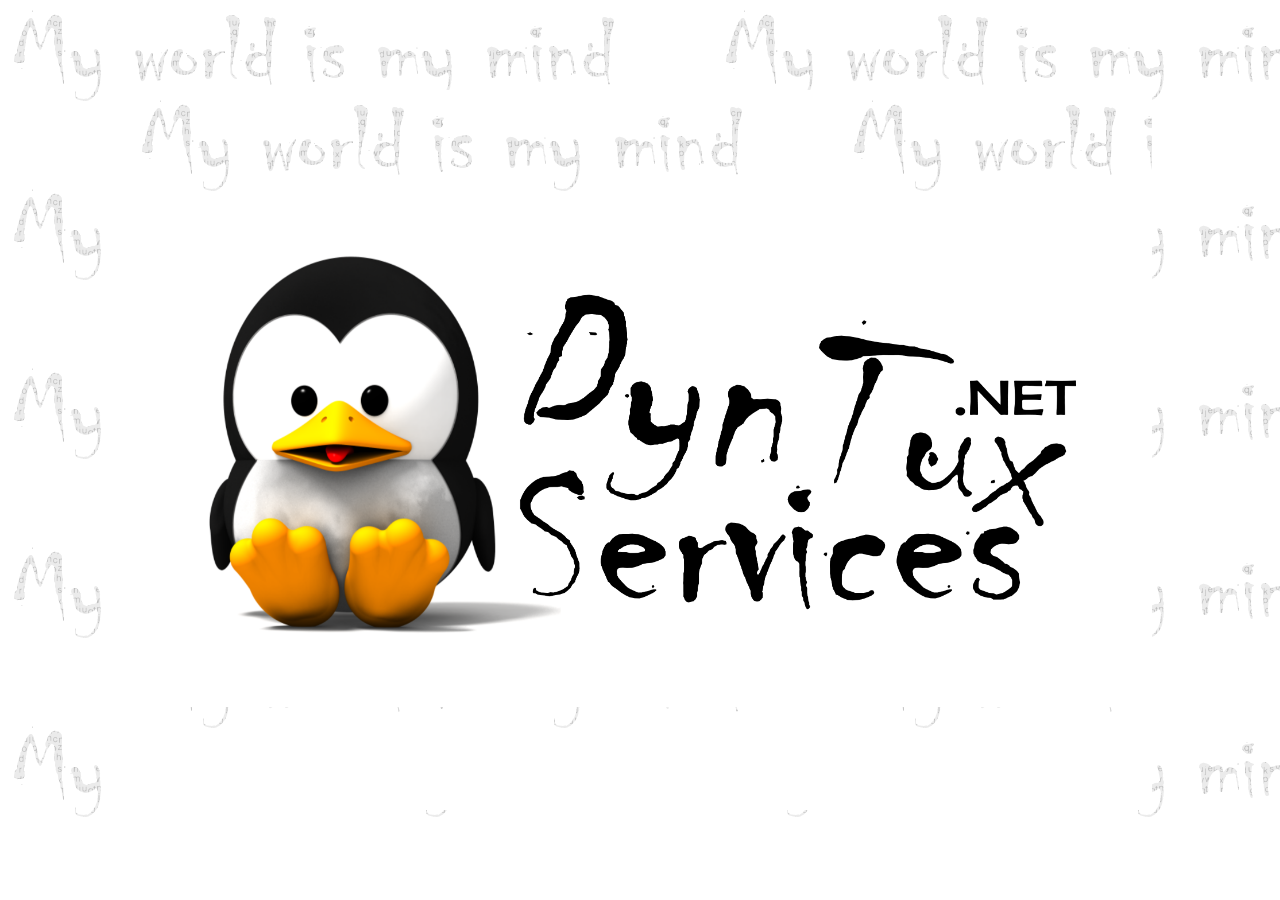
==== index.html @ 8a9038a9 "deploy: 963d198b3072fd26db80752685d9565d254929dc" ====
<!doctype html><html lang=en-us>
<head>
<meta name=generator content="Hugo 0.87.0">
<meta charset=utf-8>
<title>DynTux.NET</title>
<meta name=viewport content="width=device-width,initial-scale=1">
<meta name=description content>
<link rel=apple-touch-icon sizes=152x152 href=/apple-touch-icon.png>
<link rel=icon type=image/png sizes=32x32 href=/favicon-32x32.png>
<link rel=icon type=image/png sizes=16x16 href=/favicon-16x16.png>
<link rel=manifest href=/site.webmanifest>
<link rel=mask-icon href=/safari-pinned-tab.svg color=#838383>
<meta name=msapplication-TileColor content="#ffffff">
<meta name=theme-color content="#ffffff">
<link rel=stylesheet href=/main.min.fe33ccf785b46ea6ebca8ad9fb2ea400d23617d0b35ca0889e10f21c09cd82a2.css>
</head>
<body class=container>
<img src=/images/logo.f5602849a1ad84c392744018fa7e36ec46f42a53bee461df6cd42f8fbbf0c9e1.png alt=DynTux.NET>
</body>
</html>
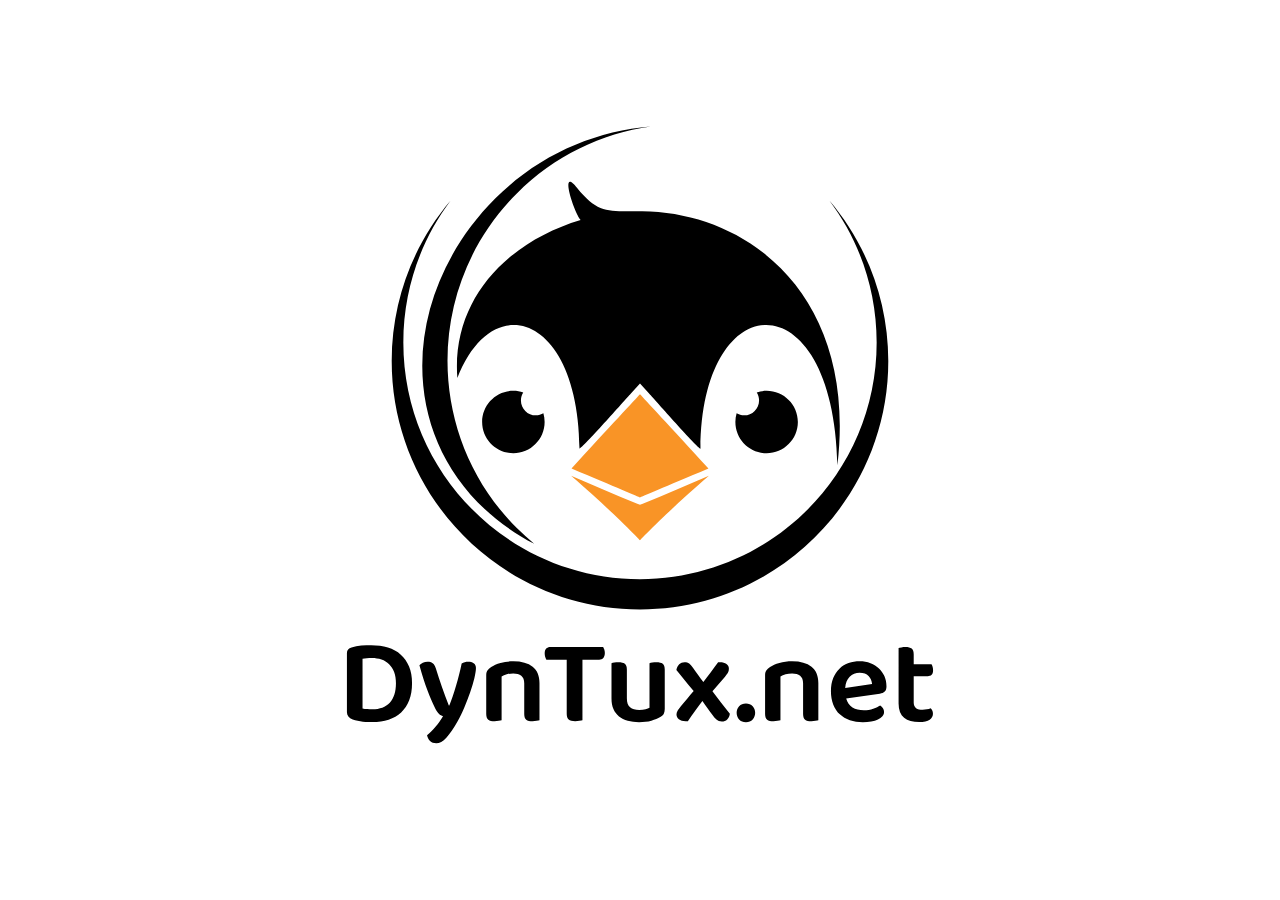
==== commit a7682515: "deploy: e893000f9fd1cc7717eaabb52c92054cc5ce51e4" ====
--- a/index.html
+++ b/index.html
@@ -5,16 +5,18 @@
 <title>DynTux.NET</title>
 <meta name=viewport content="width=device-width,initial-scale=1">
 <meta name=description content>
-<link rel=apple-touch-icon sizes=152x152 href=/apple-touch-icon.png>
+<link rel=apple-touch-icon sizes=180x180 href=/apple-touch-icon.png>
 <link rel=icon type=image/png sizes=32x32 href=/favicon-32x32.png>
 <link rel=icon type=image/png sizes=16x16 href=/favicon-16x16.png>
 <link rel=manifest href=/site.webmanifest>
-<link rel=mask-icon href=/safari-pinned-tab.svg color=#838383>
+<link rel=mask-icon href=/safari-pinned-tab.svg color=#5bbad5>
+<meta name=apple-mobile-web-app-title content="DynTux.net">
+<meta name=application-name content="DynTux.net">
 <meta name=msapplication-TileColor content="#ffffff">
 <meta name=theme-color content="#ffffff">
-<link rel=stylesheet href=/main.min.fe33ccf785b46ea6ebca8ad9fb2ea400d23617d0b35ca0889e10f21c09cd82a2.css>
+<link rel=stylesheet href=/main.min.ba15b4ada06d4de9b313c5e57730430095ce32e3b4a9e34f4930fa8e1003c067.css>
 </head>
 <body class=container>
-<img src=/images/logo.f5602849a1ad84c392744018fa7e36ec46f42a53bee461df6cd42f8fbbf0c9e1.png alt=DynTux.NET>
+<img src=/images/logo.99d23278758ec8e0d72ae67204c681c8956197c3ef7b7b2b95787230f61a2a83.svg alt=DynTux.NET>
 </body>
 </html>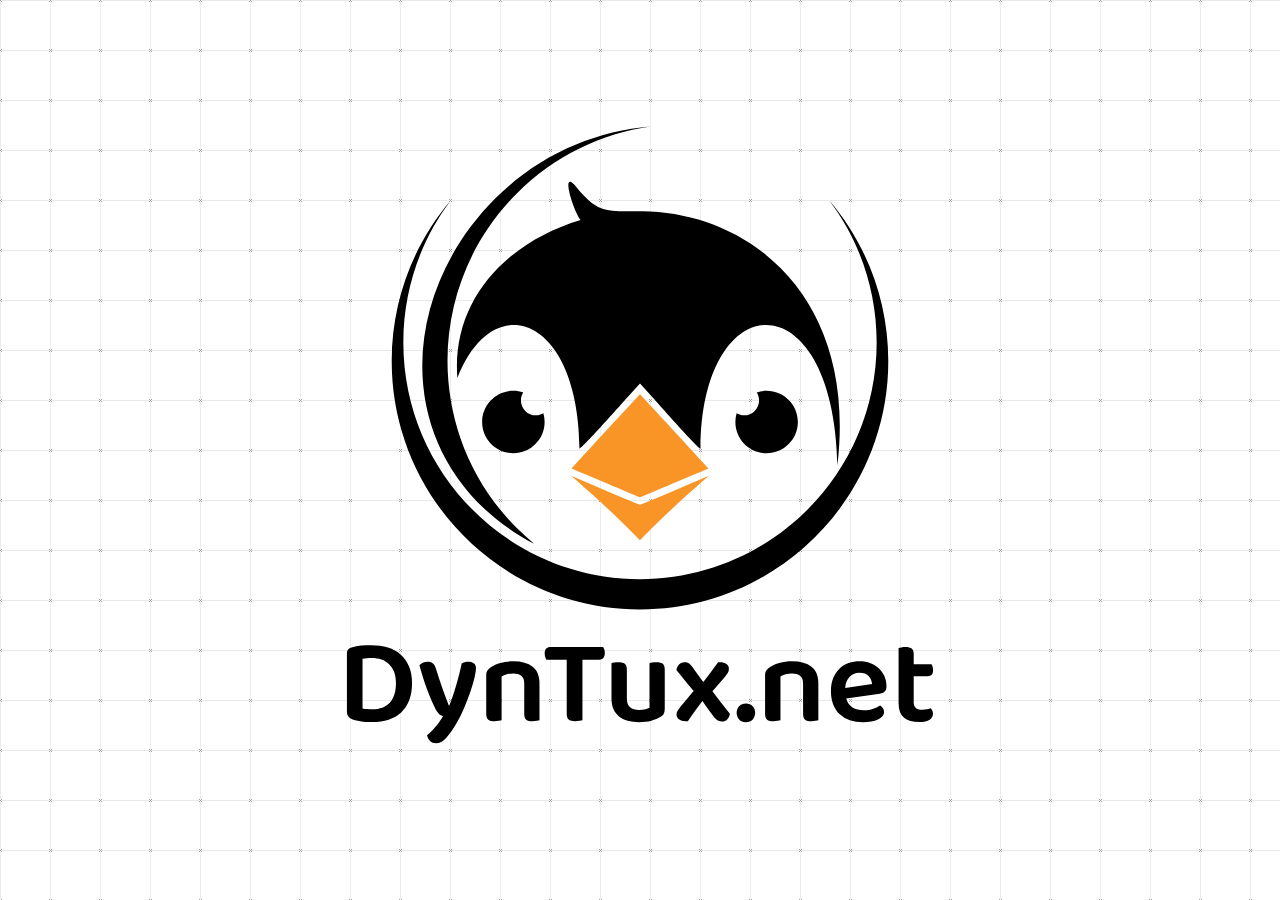
==== commit a1345e88: "deploy: 7be2354349e38c5a56867bdc9466da54c46a6d3e" ====
--- a/index.html
+++ b/index.html
@@ -14,7 +14,7 @@
 <meta name=application-name content="DynTux.net">
 <meta name=msapplication-TileColor content="#ffffff">
 <meta name=theme-color content="#ffffff">
-<link rel=stylesheet href=/main.min.ba15b4ada06d4de9b313c5e57730430095ce32e3b4a9e34f4930fa8e1003c067.css>
+<link rel=stylesheet href=/main.min.4a32206c0bba81fe599472ad72d17205f9bbae0bffb643d6e4828f46788a62ab.css>
 </head>
 <body class=container>
 <img src=/images/logo.99d23278758ec8e0d72ae67204c681c8956197c3ef7b7b2b95787230f61a2a83.svg alt=DynTux.NET>
